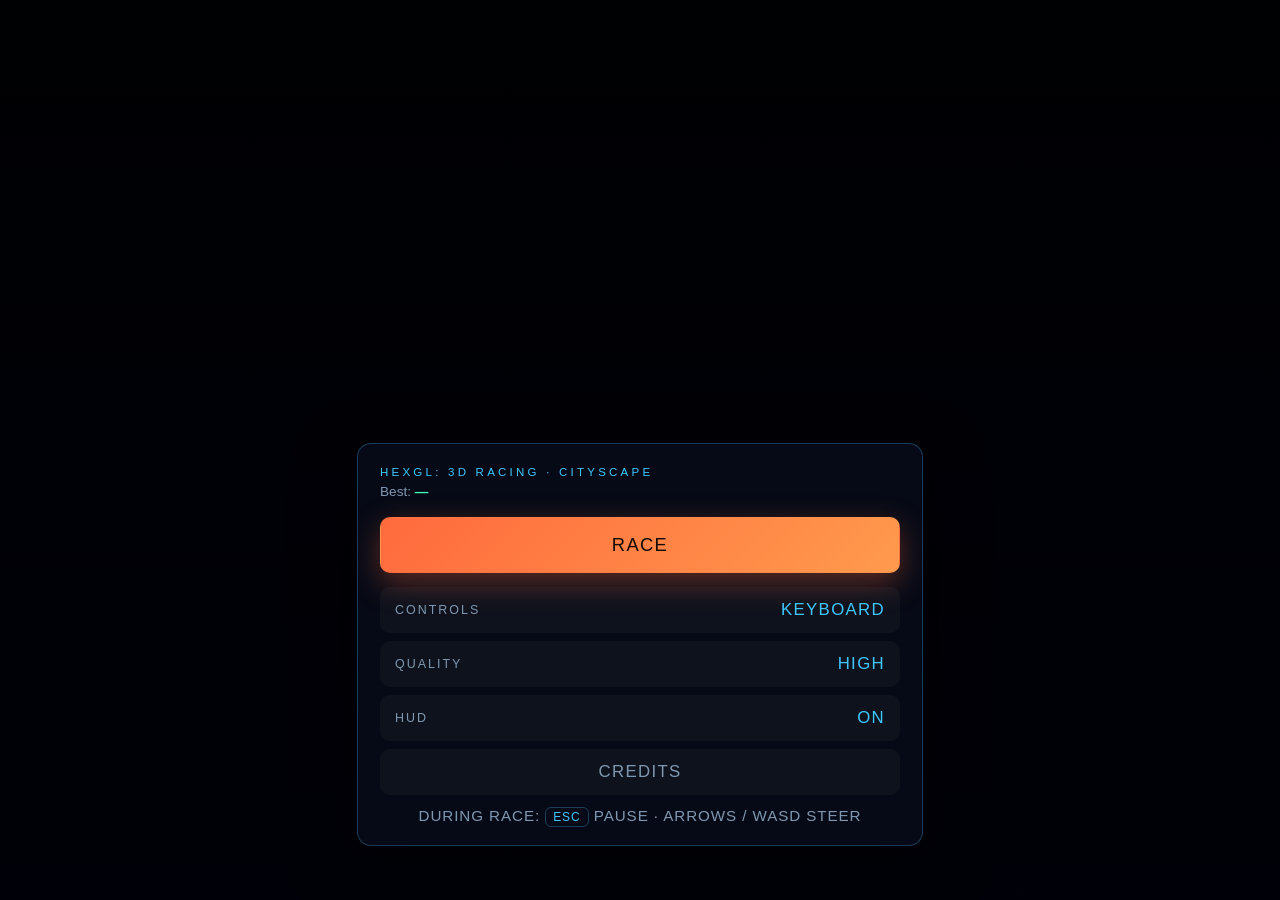
==== index.html @ 6a36ff52 "Polish HexGL for Arcadizu: modern menu, portal-ready build, and loading fixes. Based on BKcore/HexGL" ====
<!doctype html>
<html lang="en">
  <head>
    <title>HexGL: 3D Racing</title>
    <meta charset="utf-8">
    <meta name="description" content="HexGL: 3D Racing — futuristic HTML5 / WebGL time-attack racing.">
    <meta name="application-name" content="HexGL: 3D Racing">
    <meta name="apple-mobile-web-app-title" content="HexGL: 3D Racing">
    <meta name="viewport" content="width=device-width, user-scalable=no, minimum-scale=1.0, maximum-scale=1.0">
    <base target="_self">
    <link rel="icon" href="favicon.png" type="image/png">
    <link rel="shortcut icon" href="favicon.png" type="image/png">
    <link rel="stylesheet" href="css/multi.css" type="text/css" charset="utf-8">
    <link rel="stylesheet" href="css/fonts.css" type="text/css" charset="utf-8">
    <link rel="stylesheet" href="css/hex2026.css" type="text/css" charset="utf-8">
    <style>
      html, body {
        margin: 0;
        padding: 0;
        width: 100%;
        height: 100%;
        overflow: hidden;
        background-color: #000;
      }
      #step-1, #step-2, #step-3, #step-4, #step-5,
      #pause-menu, #finish-menu, #credits, #leapinfo {
        position: absolute;
        inset: 0;
        width: 100%;
        height: 100%;
        box-sizing: border-box;
      }
      #step-4 #main,
      #step-4 #overlay {
        position: absolute;
        inset: 0;
        width: 100%;
        height: 100%;
      }
      #overlay {
        z-index: 9999;
      }
      #main canvas,
      #overlay canvas {
        display: block;
        pointer-events: none;
        width: 100% !important;
        height: 100% !important;
      }
    </style>
  </head>

  <body>
    <div id="step-1">
      <div id="global"></div>
      <div id="title"></div>
      <div id="menucontainer">
        <div class="hx-shell">
          <div class="hx-kicker">HexGL: 3D Racing · Cityscape</div>
          <div class="hx-best" id="best-time">Best: —</div>
          <div id="menu">
            <button type="button" id="start" class="hx-btn">Race</button>
            <button type="button" id="s-controlType" class="hx-opt"><span class="label">Controls</span><span class="value">Keyboard</span></button>
            <button type="button" id="s-quality" class="hx-opt"><span class="label">Quality</span><span class="value">High</span></button>
            <button type="button" id="s-hud" class="hx-opt"><span class="label">HUD</span><span class="value">On</span></button>
            <button type="button" id="s-godmode" class="hx-opt" style="display: none"><span class="label">Godmode</span><span class="value">Off</span></button>
            <button type="button" id="s-credits" class="hx-opt">Credits</button>
          </div>
          <div class="hx-hint">During race: <kbd>Esc</kbd> pause · arrows / WASD steer</div>
        </div>
      </div>
    </div>

    <div id="step-2" style="display: none">
      <div id="ctrl-help">Click / touch to launch</div>
    </div>

    <div id="step-3" style="display: none">
      <div id="progressbar"></div>
    </div>

    <div id="step-4" style="display: none">
      <div id="overlay"></div>
      <div id="main"></div>
      <div class="hx-race-hint" id="race-hint">Esc — Pause</div>
    </div>

    <div id="step-5" style="display: none">
      <div id="time"></div>
      <div id="ctrl-help">Click/Touch to continue.</div>
    </div>

    <div id="pause-menu" class="hx-overlay" aria-hidden="true">
      <div class="hx-card">
        <h2>Paused</h2>
        <p class="hx-sub">Cityscape · mid race</p>
        <div class="hx-actions">
          <button type="button" class="primary" id="pause-resume">Resume</button>
          <button type="button" id="pause-restart">Restart race</button>
          <button type="button" class="danger" id="pause-menu-btn">Main menu</button>
        </div>
      </div>
    </div>

    <div id="finish-menu" class="hx-overlay" aria-hidden="true">
      <div class="hx-card">
        <div class="hx-badge" id="finish-badge">Finished</div>
        <h2 id="finish-title">Race complete</h2>
        <div class="hx-time" id="finish-total">0'00''000</div>
        <div class="hx-laps">
          <div><span class="lbl">Lap 1</span><span class="val" id="finish-l1">—</span></div>
          <div><span class="lbl">Lap 2</span><span class="val" id="finish-l2">—</span></div>
          <div><span class="lbl">Lap 3</span><span class="val" id="finish-l3">—</span></div>
        </div>
        <p class="hx-sub" id="finish-note">Nice run.</p>
        <div class="hx-actions">
          <button type="button" class="primary" id="finish-retry">Race again</button>
          <button type="button" id="finish-home">Main menu</button>
        </div>
      </div>
    </div>

    <div id="credits" style="display: none">
      <h3>Credits</h3>
      <p><b>Original concept &amp; development</b><br>Thibaut Despoulain</p>
      <p><b>Contributors</b><br>townxelliot<br>mahesh.kk</p>
      <p><b>Technologies</b><br>WebGL · JavaScript · Three.js</p>
      <h3>Graphics</h3>
      <p><b>HexMKI base model</b><br>Charnel</p>
      <p><b>Track texture</b><br>Nobiax</p>
      <h4>Click anywhere to continue.</h4>
    </div>

    <div id="leapinfo" style="display: none"></div>

    <script src="libs/leap-0.4.1.min.js"></script>
    <script src="libs/Three.dev.js"></script>
    <script src="libs/ShaderExtras.js"></script>
    <script src="libs/postprocessing/EffectComposer.js"></script>
    <script src="libs/postprocessing/RenderPass.js"></script>
    <script src="libs/postprocessing/BloomPass.js"></script>
    <script src="libs/postprocessing/ShaderPass.js"></script>
    <script src="libs/postprocessing/MaskPass.js"></script>
    <script src="libs/Detector.js"></script>
    <script src="libs/Stats.js"></script>
    <script src="libs/DAT.GUI.min.js"></script>

    <script src="bkcore/controllers/TouchController.js"></script>
    <script src="bkcore/controllers/OrientationController.js"></script>
    <script src="bkcore/controllers/GamepadController.js"></script>

    <script src="bkcore/Timer.js"></script>
    <script src="bkcore/ImageData.js"></script>
    <script src="bkcore/Utils.js"></script>

    <script src="bkcore/threejs/RenderManager.js"></script>
    <script src="bkcore/threejs/Shaders.js"></script>
    <script src="bkcore/threejs/Particles.js"></script>
    <script src="bkcore/threejs/Loader.js"></script>

    <script src="bkcore/Audio.js"></script>

    <script src="bkcore/hexgl/HUD.js"></script>
    <script src="bkcore/hexgl/RaceData.js"></script>
    <script src="bkcore/hexgl/ShipControls.js"></script>
    <script src="bkcore/hexgl/ShipEffects.js"></script>
    <script src="bkcore/hexgl/CameraChase.js"></script>
    <script src="bkcore/hexgl/Gameplay.js"></script>

    <script src="bkcore/hexgl/tracks/Cityscape.js"></script>

    <script src="bkcore/hexgl/HexGL.js"></script>

    <script src="launch.js"></script>
  </body>
</html>
---- css/multi.css ----
@-webkit-keyframes anim {
  0%   { -webkit-transform: translateY(10px) }
  50% { -webkit-transform: translateY(-10px) }
  100% { -webkit-transform: translateY(10px) }
}
@-moz-keyframes anim {
  0%   { -moz-transform: translateY(10px) }
  50% { -moz-transform: translateY(-10px) }
  100% { -moz-transform: translateY(10px) }
}
@-o-keyframes anim {
  0%   { -o-transform: translateY(10px) }
  50% { -o-transform: translateY(-10px) }
  100% { -o-transform: translateY(10px) }
}
@keyframes anim {
  0%   { transform: translateY(10px) }
  50% { transform: translateY(-10px) }
  100% { transform: translateY(10px) }
}

@-webkit-keyframes animbg {
  0%   { -webkit-transform: translateY(5px) }
  50% { -webkit-transform: translateY(-5px) }
  100% { -webkit-transform: translateY(5px) }
}
@-moz-keyframes animbg {
  0%   { -moz-transform: translateY(5px) }
  50% { -moz-transform: translateY(-5px) }
  100% { -moz-transform: translateY(5px) }
}
@-o-keyframes animbg {
  0%   { -o-transform: translateY(5px) }
  50% { -o-transform: translateY(-5px) }
  100% { -o-transform: translateY(5px) }
}
@keyframes animbg {
  0%   { transform: translateY(5px) }
  50% { transform: translateY(-5px) }
  100% { transform: translateY(5px) }
}

* {
  -webkit-touch-callout: none;
  -webkit-user-select: none;
  -khtml-user-select: none;
  -moz-user-select: none;
  -ms-user-select: none;
  user-select: none;
}

html, body {
  margin: 0;
  padding: 0;
  width: 100%;
  height: 100%;
  overflow: hidden;
  background-color: #000;
  font-family: 'BebasNeueRegular', arial, sans-serif;
}

#global {
  position: absolute;
  top: 0;
  right: 0;
  bottom: 0;
  left: 0;
  z-index: 0;
  pointer-events: none;
  background: url('bg.jpg') no-repeat center center fixed;
  overflow: hidden;
  text-align: center;
  -moz-background-size: cover;
  -webkit-background-size: cover;
  -ms-background-size: cover;
  -o-background-size: cover;
  background-size: cover;
  -webkit-transform: translateZ(0);
  -moz-transform: translateZ(0);
  -o-transform: translateZ(0);
  transform: translateZ(0);
  -webkit-animation: animbg 3s ease-in-out infinite;
  -moz-animation: animbg 3s ease-in-out infinite;
  -o-animation: animbg 3s ease-in-out infinite;
  animation: animbg 3s ease-in-out infinite;
}

#title {
  position: absolute;
  top: 4%;
  right: 0;
  bottom: auto;
  left: 0;
  height: 38%;
  z-index: 1;
  pointer-events: none;
  background: url('title.png') no-repeat center top;
  -moz-background-size: auto 50%;
  -webkit-background-size: auto 50%;
  -ms-background-size: auto 50%;
  -o-background-size: auto 50%;
  background-size: auto 50%;
  -webkit-transform: translateZ(0);
  -moz-transform: translateZ(0);
  -o-transform: translateZ(0);
  transform: translateZ(0);
  -webkit-animation: anim 3s ease-in-out infinite;
  -moz-animation: anim 3s ease-in-out infinite;
  -o-animation: anim 3s ease-in-out infinite;
  animation: anim 3s ease-in-out infinite;
}

#menucontainer {
  position: absolute;
  top: auto;
  right: 0;
  bottom: 10%;
  left: 0;
  z-index: 20;
  pointer-events: auto;
}

#menu {
  position: relative;
  display: block;
  width: 100%;
  max-width: 600px;
  margin: auto;
  text-align: center;
  font-size: 2em;
  font-family: 'BebasNeueRegular', arial, sans-serif;
  text-transform: uppercase;
  color: #4190bb;
}

#menu div,
#menu button {
  padding: 0.1em 0 0 0;
  margin: 0 0;
  cursor: pointer;
  pointer-events: auto;
  text-shadow: none;
  transform: none;
  background: none;
  font: inherit;
  color: inherit;
}

#menu div:hover,
#menu button:hover {
  color: #f66439;
}

#start {
  font-size: 1.8em;
  color: #140b08;
}

#start:hover {
  color: #140b08;
}

#step-2 {
  position: absolute;
  top: 0;
  right: 0;
  bottom: 0;
  left: 0;
  background: black;
  vertical-align: bottom;
  text-align: center;
  padding: 20px;
  color: white;
  font-size: 2em;
  background-repeat: no-repeat;
  background-position: center center;
  -moz-background-size: 60% auto;
  -webkit-background-size: 60% auto;
  -ms-background-size: 60% auto;
  -o-background-size: 60% auto;
  background-size: 60% auto;
}

#step-3 {
  position: absolute;
  top: 0;
  right: 0;
  bottom: 0;
  left: 0;
  background: black;
}

#step-3 #progressbar {
  position: absolute;
  top: 0;
  right: auto;
  bottom: 0;
  left: 0;
  width: 0%;
  background: white;
}

#step-5 {
  position: absolute;
  top: 0;
  right: 0;
  bottom: 0;
  left: 0;
  background: black;
  text-align: center;
  padding: 100px 20px;
  color: white;
  font-size: 2em;
}

#step-5 #time {
  font-size: 4em
}

#leapinfo {
  position: absolute;
  top: 0;
  right: 0;
  bottom: 0;
  left: 0;
  background: rgba(0,0,0,0.8);
  color: white;
  text-align: center;
  font-size: 3em;
  padding-top: 200px;
  z-index: 999999;
}

#credits {
  position: absolute;
  top: 0;
  right: 0;
  bottom: 0;
  left: 0;
  z-index: 9999;
  background: black;
  overflow-y: auto;
  text-align: center;
  color: white;
  font-size: 1.1em;
  padding: 40px 20px;
}

#credits h3 {
  font-size: 2em;
  color: #666;
}

#credits b {
  font-size: 1.2em;
  color: #bbb;
}

#credits h4 {
  color: #555;
  font-size: 1.2em;
}
---- css/fonts.css ----
/* Generated by Font Squirrel (http://www.fontsquirrel.com) on July 28, 2012 03:24:04 PM America/New_York */



@font-face {
    font-family: 'BebasNeueRegular';
    src: url('BebasNeue-webfont.woff') format('woff'),
         url('BebasNeue-webfont.ttf') format('truetype'),
         url('BebasNeue-webfont.svg#BebasNeueRegular') format('svg');
    font-weight: normal;
    font-style: normal;
}
---- css/hex2026.css ----
:root {
  --hx-bg: #05070d;
  --hx-panel: rgba(8, 14, 28, 0.78);
  --hx-panel-solid: #0a1220;
  --hx-line: rgba(80, 190, 255, 0.28);
  --hx-cyan: #3ec8ff;
  --hx-cyan-dim: #1a7aa8;
  --hx-orange: #ff6a3d;
  --hx-orange-soft: #ff8f66;
  --hx-text: #e8f4ff;
  --hx-muted: #7f98b0;
  --hx-danger: #ff4d6d;
  --hx-ok: #3dffb5;
  --hx-font-display: "BebasNeueRegular", "Arial Narrow", sans-serif;
  --hx-font-body: "BebasNeueRegular", "Arial Narrow", sans-serif;
  --hx-radius: 14px;
  --hx-shadow: 0 20px 60px rgba(0, 0, 0, 0.55);
}

html, body {
  margin: 0;
  padding: 0;
  width: 100%;
  height: 100%;
  overflow: hidden;
  background-color: #000;
  background: var(--hx-bg);
  color: var(--hx-text);
  font-family: var(--hx-font-body);
}

#global {
  pointer-events: none;
  background:
    linear-gradient(180deg, rgba(5, 7, 13, 0.35) 0%, rgba(5, 7, 13, 0.72) 55%, rgba(5, 7, 13, 0.92) 100%),
    url('bg.jpg') no-repeat center center fixed;
  background-size: cover;
  animation: none;
  filter: saturate(1.15) contrast(1.05);
}

#title {
  top: 4%;
  bottom: auto;
  height: 38%;
  pointer-events: none;
  background: url('title.png') no-repeat center top;
  background-size: auto 85%;
  animation: hxFloat 4.5s ease-in-out infinite;
  filter: drop-shadow(0 0 28px rgba(62, 200, 255, 0.35));
}

@keyframes hxFloat {
  0%, 100% { transform: translateY(0); }
  50% { transform: translateY(-8px); }
}

#menucontainer {
  bottom: 6%;
  z-index: 20;
  pointer-events: auto;
}

.hx-shell {
  position: relative;
  z-index: 21;
  width: min(520px, calc(100% - 32px));
  margin: 0 auto;
  padding: 22px 22px 18px;
  background: var(--hx-panel);
  border: 1px solid var(--hx-line);
  border-radius: var(--hx-radius);
  box-shadow: var(--hx-shadow);
  backdrop-filter: blur(16px);
  -webkit-backdrop-filter: blur(16px);
  pointer-events: auto;
}

.hx-kicker {
  font-family: var(--hx-font-display);
  font-size: 0.72rem;
  letter-spacing: 0.28em;
  text-transform: uppercase;
  color: var(--hx-cyan);
  margin-bottom: 6px;
}

.hx-best {
  font-family: var(--hx-font-display);
  font-size: 0.85rem;
  color: var(--hx-muted);
  margin-bottom: 18px;
}

.hx-best strong {
  color: var(--hx-ok);
  font-weight: 600;
}

#menu {
  max-width: none;
  width: 100%;
  font-family: var(--hx-font-display);
  font-size: 1.05rem;
  letter-spacing: 0.08em;
  color: var(--hx-text);
  text-transform: uppercase;
}

#menu .hx-btn,
#menu .hx-opt {
  appearance: none;
  -webkit-appearance: none;
  display: flex;
  align-items: center;
  justify-content: space-between;
  gap: 12px;
  width: 100%;
  box-sizing: border-box;
  margin: 0 0 8px;
  padding: 12px 14px;
  border-radius: 10px;
  border: 1px solid transparent;
  background: rgba(255, 255, 255, 0.03) !important;
  color: inherit;
  font: inherit;
  letter-spacing: inherit;
  text-transform: uppercase;
  text-shadow: none !important;
  transform: none !important;
  cursor: pointer;
  pointer-events: auto;
  transition: border-color 0.18s ease, background 0.18s ease, color 0.18s ease, filter 0.18s ease;
}

#menu .hx-btn:hover,
#menu .hx-opt:hover {
  transform: none !important;
  border-color: rgba(62, 200, 255, 0.45);
  background: rgba(62, 200, 255, 0.12) !important;
  color: #fff;
}

#menu #start.hx-btn,
#menu #start.hx-btn:hover,
#menu #start.hx-btn:focus,
#menu #start.hx-btn:active {
  justify-content: center;
  font-size: 1.15rem;
  padding: 16px 14px;
  margin-bottom: 14px;
  color: #140b08 !important;
  background: linear-gradient(135deg, var(--hx-orange) 0%, #ff9a4d 100%) !important;
  border-color: transparent;
  box-shadow: 0 10px 30px rgba(255, 106, 61, 0.35);
  filter: none;
}

#menu #start.hx-btn:hover {
  filter: brightness(1.08);
  color: #140b08 !important;
}

#menu .hx-opt span.label {
  color: var(--hx-muted);
  font-size: 0.78rem;
  letter-spacing: 0.16em;
}

#menu .hx-opt span.value {
  color: var(--hx-cyan);
}

#menu #s-credits.hx-opt {
  justify-content: center;
  margin-top: 6px;
  color: var(--hx-muted);
  background: transparent;
}

.hx-hint {
  margin-top: 12px;
  text-align: center;
  font-size: 0.95rem;
  letter-spacing: 0.06em;
  color: var(--hx-muted);
  text-transform: uppercase;
}

.hx-hint kbd {
  display: inline-block;
  padding: 2px 7px;
  border: 1px solid var(--hx-line);
  border-radius: 6px;
  color: var(--hx-cyan);
  font-family: var(--hx-font-display);
  font-size: 0.75rem;
}

/* Loading */
#step-3 {
  background:
    radial-gradient(circle at 50% 40%, rgba(62, 200, 255, 0.12), transparent 45%),
    var(--hx-bg);
  display: flex;
  align-items: center;
  justify-content: center;
}

#step-3::before {
  content: "LOADING CITYSCAPE";
  position: absolute;
  top: 42%;
  left: 0;
  right: 0;
  text-align: center;
  font-family: var(--hx-font-display);
  letter-spacing: 0.35em;
  font-size: 0.8rem;
  color: var(--hx-cyan);
}

#step-3 #progressbar {
  top: auto;
  bottom: 38%;
  left: 20%;
  right: 20%;
  width: 0%;
  height: 3px;
  border-radius: 999px;
  background: linear-gradient(90deg, var(--hx-cyan), var(--hx-orange));
  box-shadow: 0 0 18px rgba(62, 200, 255, 0.55);
}

/* Controls help */
#step-2 {
  background-color: #04060c;
  font-family: var(--hx-font-display);
  letter-spacing: 0.12em;
}

#step-2 #ctrl-help {
  position: absolute;
  left: 0;
  right: 0;
  bottom: 8%;
  font-size: 1rem;
  color: var(--hx-cyan);
  text-transform: uppercase;
}

/* Pause + Finish overlays */
.hx-overlay {
  position: absolute;
  inset: 0;
  z-index: 10000;
  display: none;
  align-items: center;
  justify-content: center;
  background: rgba(3, 6, 12, 0.72);
  backdrop-filter: blur(10px);
  -webkit-backdrop-filter: blur(10px);
}

.hx-overlay.is-open {
  display: flex;
}

.hx-card {
  width: min(440px, calc(100% - 36px));
  padding: 28px 24px 22px;
  border-radius: var(--hx-radius);
  border: 1px solid var(--hx-line);
  background: var(--hx-panel-solid);
  box-shadow: var(--hx-shadow);
  text-align: center;
}

.hx-card h2 {
  margin: 0 0 8px;
  font-family: var(--hx-font-display);
  font-size: 1.55rem;
  letter-spacing: 0.22em;
  text-transform: uppercase;
  color: var(--hx-text);
}

.hx-card .hx-sub {
  margin: 0 0 20px;
  color: var(--hx-muted);
  font-size: 1.05rem;
  letter-spacing: 0.04em;
}

.hx-time {
  font-family: var(--hx-font-display);
  font-size: clamp(2rem, 6vw, 3rem);
  letter-spacing: 0.08em;
  color: var(--hx-orange);
  margin: 4px 0 18px;
}

.hx-laps {
  display: grid;
  grid-template-columns: repeat(3, 1fr);
  gap: 8px;
  margin-bottom: 20px;
}

.hx-laps div {
  padding: 10px 6px;
  border-radius: 10px;
  border: 1px solid rgba(255, 255, 255, 0.06);
  background: rgba(255, 255, 255, 0.03);
}

.hx-laps .lbl {
  display: block;
  font-size: 0.7rem;
  letter-spacing: 0.18em;
  text-transform: uppercase;
  color: var(--hx-muted);
  margin-bottom: 4px;
}

.hx-laps .val {
  font-family: var(--hx-font-display);
  font-size: 0.95rem;
  color: var(--hx-cyan);
}

.hx-actions {
  display: flex;
  flex-direction: column;
  gap: 8px;
}

.hx-actions button {
  appearance: none;
  border: 1px solid var(--hx-line);
  border-radius: 10px;
  padding: 13px 14px;
  font-family: var(--hx-font-display);
  font-size: 0.9rem;
  letter-spacing: 0.16em;
  text-transform: uppercase;
  color: var(--hx-text);
  background: rgba(255, 255, 255, 0.04);
  cursor: pointer;
  transition: background 0.15s ease, border-color 0.15s ease, color 0.15s ease;
}

.hx-actions button:hover {
  border-color: rgba(62, 200, 255, 0.55);
  background: rgba(62, 200, 255, 0.1);
}

.hx-actions button.primary {
  color: #140b08;
  border-color: transparent;
  background: linear-gradient(135deg, var(--hx-orange), #ff9a4d);
}

.hx-actions button.danger:hover {
  border-color: rgba(255, 77, 109, 0.55);
  color: var(--hx-danger);
}

.hx-badge {
  display: inline-block;
  margin-bottom: 10px;
  padding: 4px 10px;
  border-radius: 999px;
  border: 1px solid rgba(61, 255, 181, 0.35);
  color: var(--hx-ok);
  font-family: var(--hx-font-display);
  font-size: 0.68rem;
  letter-spacing: 0.2em;
  text-transform: uppercase;
}

.hx-badge.is-bad {
  border-color: rgba(255, 77, 109, 0.4);
  color: var(--hx-danger);
}

#step-5 {
  display: none !important;
}

#credits {
  background: rgba(4, 6, 12, 0.94);
  font-family: var(--hx-font-body);
  font-size: 1.15rem;
}

#credits h3 {
  font-family: var(--hx-font-display);
  letter-spacing: 0.18em;
  text-transform: uppercase;
  color: var(--hx-cyan);
}

#credits b {
  color: var(--hx-text);
}

#credits h4 {
  color: var(--hx-muted);
  letter-spacing: 0.08em;
}

.hx-race-hint {
  position: absolute;
  z-index: 9998;
  left: 50%;
  bottom: 18px;
  transform: translateX(-50%);
  font-family: var(--hx-font-display);
  font-size: 0.68rem;
  letter-spacing: 0.22em;
  text-transform: uppercase;
  color: rgba(232, 244, 255, 0.45);
  pointer-events: none;
  opacity: 0;
  transition: opacity 0.4s ease;
}

.hx-race-hint.is-visible {
  opacity: 1;
}

@media (max-width: 640px) {
  #title {
    height: 32%;
  }

  .hx-shell {
    padding: 16px;
  }

  #menu {
    font-size: 0.92rem;
  }
}
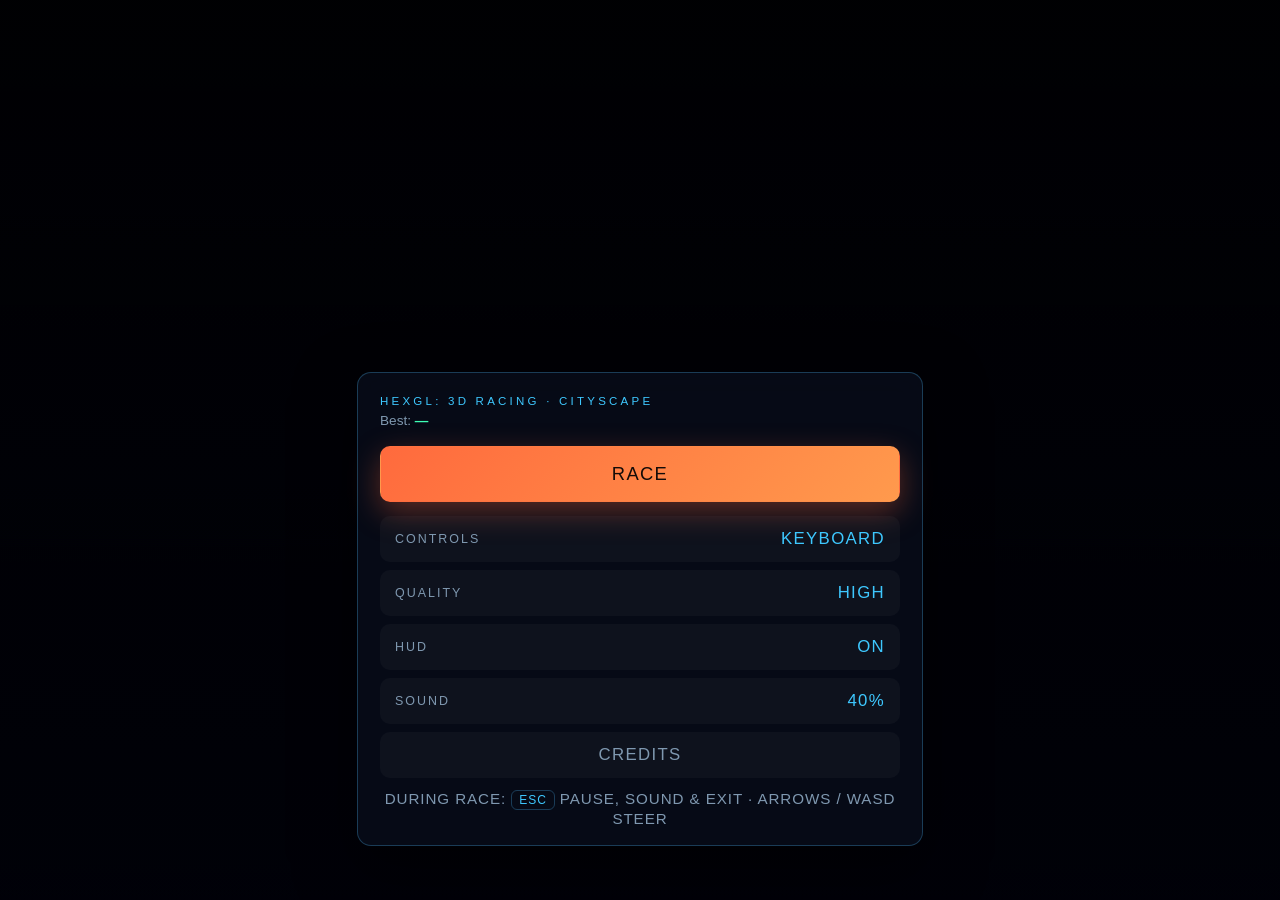
==== commit fbc187e3: "Quieter audio, ESC menu sound controls and Sound settings. Lower default mix (master 40%, music 60%," ====
--- a/index.html
+++ b/index.html
@@ -23,7 +23,7 @@
         background-color: #000;
       }
       #step-1, #step-2, #step-3, #step-4, #step-5,
-      #pause-menu, #finish-menu, #credits, #leapinfo {
+      #pause-menu, #sound-menu, #finish-menu, #credits, #leapinfo {
         position: absolute;
         inset: 0;
         width: 100%;
@@ -64,9 +64,10 @@
             <button type="button" id="s-quality" class="hx-opt"><span class="label">Quality</span><span class="value">High</span></button>
             <button type="button" id="s-hud" class="hx-opt"><span class="label">HUD</span><span class="value">On</span></button>
             <button type="button" id="s-godmode" class="hx-opt" style="display: none"><span class="label">Godmode</span><span class="value">Off</span></button>
+            <button type="button" id="s-sound" class="hx-opt"><span class="label">Sound</span><span class="value" id="s-sound-value">40%</span></button>
             <button type="button" id="s-credits" class="hx-opt">Credits</button>
           </div>
-          <div class="hx-hint">During race: <kbd>Esc</kbd> pause · arrows / WASD steer</div>
+          <div class="hx-hint">During race: <kbd>Esc</kbd> pause, sound &amp; exit · arrows / WASD steer</div>
         </div>
       </div>
     </div>
@@ -82,7 +83,7 @@
     <div id="step-4" style="display: none">
       <div id="overlay"></div>
       <div id="main"></div>
-      <div class="hx-race-hint" id="race-hint">Esc — Pause</div>
+      <div class="hx-race-hint" id="race-hint">Esc — Pause · Sound · Exit</div>
     </div>
 
     <div id="step-5" style="display: none">
@@ -94,10 +95,22 @@
       <div class="hx-card">
         <h2>Paused</h2>
         <p class="hx-sub">Cityscape · mid race</p>
+        <div class="hx-sound"></div>
         <div class="hx-actions">
           <button type="button" class="primary" id="pause-resume">Resume</button>
           <button type="button" id="pause-restart">Restart race</button>
-          <button type="button" class="danger" id="pause-menu-btn">Main menu</button>
+          <button type="button" class="danger" id="pause-menu-btn">Exit to main menu</button>
+        </div>
+      </div>
+    </div>
+
+    <div id="sound-menu" class="hx-overlay" aria-hidden="true">
+      <div class="hx-card">
+        <h2>Sound</h2>
+        <p class="hx-sub">Settings are saved on this device</p>
+        <div class="hx-sound"></div>
+        <div class="hx-actions">
+          <button type="button" class="primary" id="sound-close">Done</button>
         </div>
       </div>
     </div>
--- a/css/hex2026.css
+++ b/css/hex2026.css
@@ -443,3 +443,89 @@
     font-size: 0.92rem;
   }
 }
+
+/* Sound controls (pause menu + main menu Sound panel) */
+.hx-sound {
+  display: flex;
+  flex-direction: column;
+  gap: 10px;
+  margin: 0 0 18px;
+  padding: 14px 12px 12px;
+  border-radius: 10px;
+  border: 1px solid rgba(255, 255, 255, 0.06);
+  background: rgba(255, 255, 255, 0.03);
+}
+
+.hx-slider {
+  display: grid;
+  grid-template-columns: 64px 30px 1fr 30px 44px;
+  align-items: center;
+  gap: 8px;
+}
+
+.hx-slider .lbl {
+  text-align: left;
+  font-family: var(--hx-font-display);
+  font-size: 0.8rem;
+  letter-spacing: 0.16em;
+  text-transform: uppercase;
+  color: var(--hx-muted);
+}
+
+.hx-slider output {
+  text-align: right;
+  font-family: var(--hx-font-display);
+  font-size: 0.9rem;
+  letter-spacing: 0.06em;
+  color: var(--hx-cyan);
+}
+
+.hx-slider .step {
+  appearance: none;
+  width: 30px;
+  height: 30px;
+  padding: 0;
+  border-radius: 8px;
+  border: 1px solid var(--hx-line);
+  background: rgba(255, 255, 255, 0.04);
+  color: var(--hx-text);
+  font-size: 1.05rem;
+  line-height: 1;
+  cursor: pointer;
+}
+
+.hx-slider .step:hover {
+  border-color: rgba(62, 200, 255, 0.55);
+  background: rgba(62, 200, 255, 0.1);
+}
+
+.hx-slider input[type="range"] {
+  width: 100%;
+  margin: 0;
+  accent-color: var(--hx-orange);
+  cursor: pointer;
+}
+
+.hx-sound.is-muted .hx-slider {
+  opacity: 0.45;
+}
+
+.hx-mute {
+  appearance: none;
+  margin-top: 2px;
+  padding: 9px 12px;
+  border-radius: 8px;
+  border: 1px solid var(--hx-line);
+  background: rgba(255, 255, 255, 0.04);
+  color: var(--hx-ok);
+  font-family: var(--hx-font-display);
+  font-size: 0.82rem;
+  letter-spacing: 0.16em;
+  text-transform: uppercase;
+  cursor: pointer;
+}
+
+.hx-mute.is-off {
+  color: var(--hx-danger);
+  border-color: rgba(255, 77, 109, 0.4);
+}
